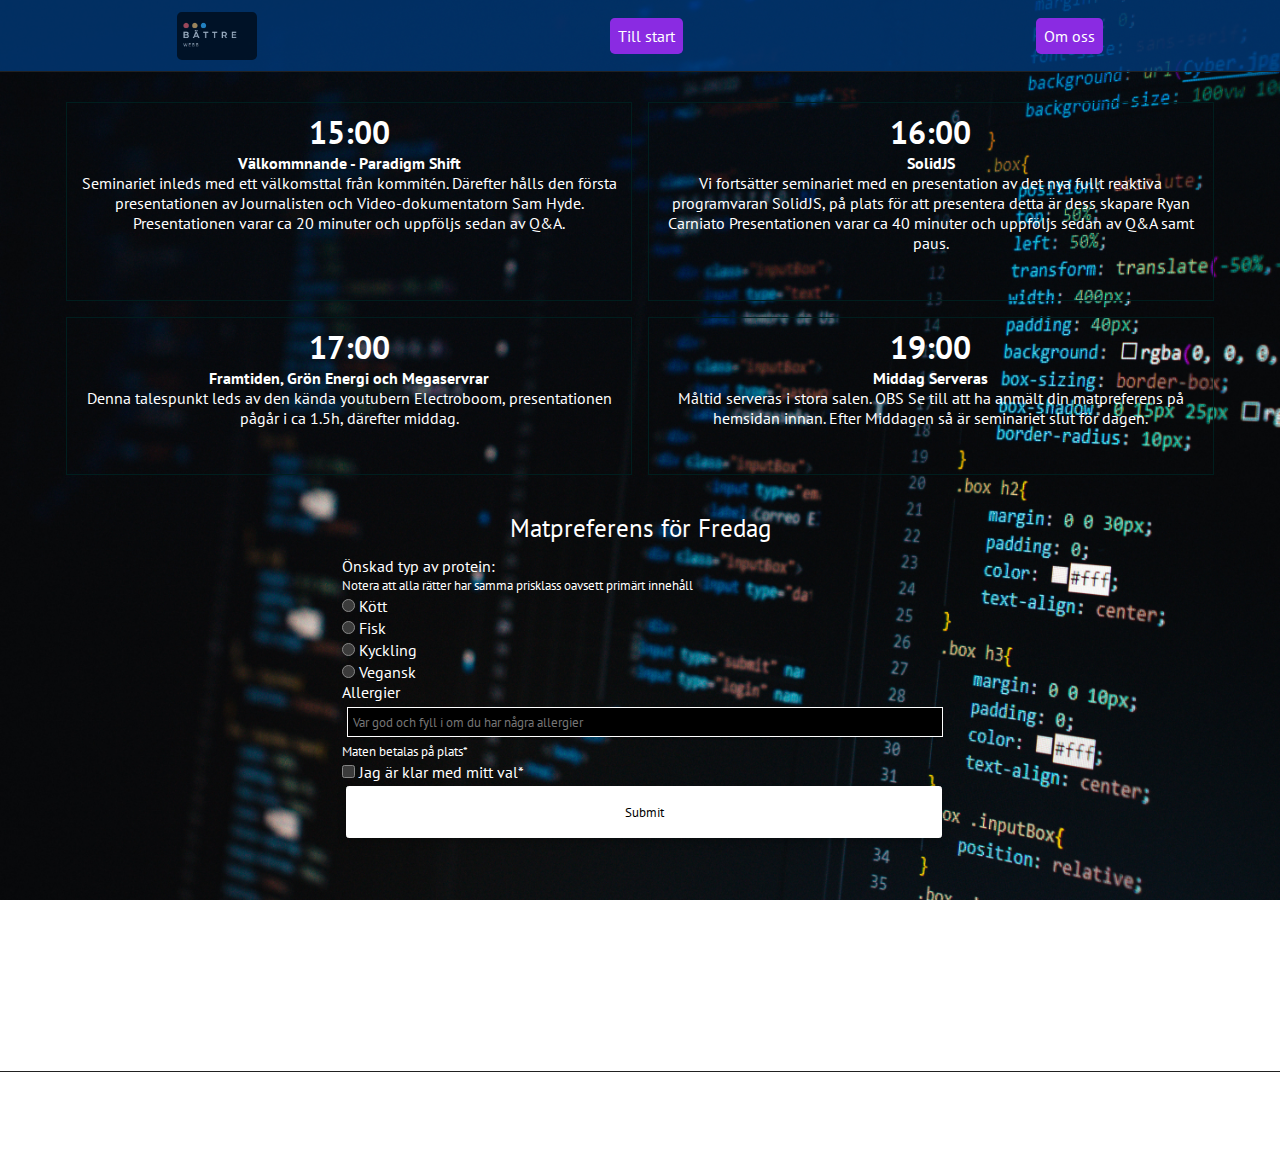
==== about/index.html @ 21e2051b "about.html moved to folder" ====
<html lang="sv">

<head>
    <meta charset="UTF-8">
    <meta http-equiv="X-UA-Compatible" content="IE=edge">
    <meta name="viewport" content="width=device-width, initial-scale=1.0">
    <title>Document</title>
    <link rel="stylesheet" href="../static/stylesheet.css">
    <link rel="preconnect" href="https://fonts.googleapis.com">
    <link rel="preconnect" href="https://fonts.gstatic.com" crossorigin>
    <link href="https://fonts.googleapis.com/css2?family=Nunito+Sans&family=PT+Sans&display=swap" rel="stylesheet">
    <link href="https://fonts.googleapis.com/css2?family=Roboto&display=swap" rel="stylesheet">
    <link rel="icon" type="iamge/x-icon" href="../static/images/favicon-16x16.png">
</head>

<body>

    <header>
        <img class="logotyp" src="../static/images/Better web black.png" alt="logotyp">

            <div><a class="link-landing" href="http://127.0.0.1:5500/landing.html">Till start</a></div>
            <div><a class="link-landing" href="">Om oss</a></div>

    </header>

    <main>

        <div class="block">
            <h1>15:00</h1>
            <div class="block-event">
                <p><strong>Välkommnande - Paradigm Shift</strong></p>
                <p>Seminariet inleds med ett välkomsttal från kommitén.
                    Därefter hålls den första presentationen av Journalisten och Video-dokumentatorn Sam Hyde. <br>
                    Presentationen varar ca 20 minuter och uppföljs sedan av Q&A.
                </p>
                <!-- <iframe class="responsive-iframe" width="250" height="150"
                    src="https://www.youtube.com/embed/4jRoatZizQ0" title="YouTube video player" frameborder="0"
                    allow="accelerometer; autoplay; clipboard-write; encrypted-media; gyroscope; picture-in-picture"
                    allowfullscreen></iframe> -->
            </div>
        </div>
        <div class="block">
            <h1>16:00</h1>
            <div class="block-event">
                <p> <strong>SolidJS</strong> </p>
                <p> Vi fortsätter seminariet med en presentation av det nya fullt reaktiva programvaran SolidJS, på
                    plats för att presentera detta är dess skapare Ryan Carniato
                    Presentationen varar ca 40 minuter och uppföljs sedan av Q&A samt paus.
                </p>
            </div>
        </div>
        <div class="block">
            <h1>17:00</h1>
            <div class="block-event">
                <p><strong>Framtiden, Grön Energi och Megaservrar</strong></p>
                <p>Denna talespunkt leds av den kända youtubern Electroboom, presentationen pågår i ca 1.5h, därefter middag.
                </p>
            </div>
        </div>
        <div class="block">
            <h1>19:00</h1>
            <div class="block-event">
                <p><strong>Middag Serveras</strong></p>
                <p>Måltid serveras i stora salen. OBS  Se till att ha anmält din matpreferens på hemsidan innan. Efter Middagen så är seminariet slut för dagen.
                </p>
            </div>
        </div>
        <div class="background">
            <p class="form-header">Matpreferens för Fredag</p>
            <form>
                <legend>Önskad typ av protein:</legend>
                <p><small>Notera att alla rätter har samma prisklass oavsett primärt innehåll</small></p>
                <div>
                    <input type="radio" id="#meat" name="meat" value="K">
                    <label for="Kött">Kött</label>
                </div>
                <div>
                    <input type="radio" id="#fish" name="meat" value="F">
                    <label for="Fisk">Fisk</label>
                </div>
                <div>
                    <input type="radio" id="#chick" name="meat" value="C">
                    <label for="Kyckling">Kyckling</label>
                </div>
                <div>
                    <input type="radio" id="#vegan" name="meat" value="V">
                    <label for="Vegan">Vegansk</label>
                </div>
                <div class="allergi">
                    <label for="Allergi">Allergier</label>
                    <input type="text" id="allergi" name="allergi"
                        placeholder="Var god och fyll i om du har några allergier">
                </div>
                <p><small> Maten betalas på plats*</small> </p>
                <div>
                    <input type="checkbox" name="Godkänner" id="agree" required>
                    <label for="agree">Jag är klar med mitt val*</label>
                </div>
                <div class="submit"> <input type="submit" value="Submit" onfocus="this.placeholder"></div>
        </div>
        </form>
    </main>

    <footer>
        <div></div>
    </footer>

</body>

</html>
---- static/stylesheet.css ----
* {
    margin: 0;
    padding: 0;
    font-family: 'Nonito Sans', sans-serif;
    font-family: 'PT Sans', sans-serif;
    box-sizing: border-box;
}

* p,
a,
h3 {
    color: white;
}

body {
    display: flex;
    flex-direction: column;
    align-items: center;
    background-image: url(../static/images/pexels-neo-2653362.jpg);
    background-repeat: no-repeat;
    background-attachment: fixed;
    background-size: 100% 100%;
}

/* End of BODY start of HEADER  */

header {
    display: flex;
    justify-content: space-around;
    align-items: center;
    height: 8vh;
    width: 100%;
    border-bottom: 1px solid rgb(33, 33, 33);
    background-color: rgba(0.3, 30, 30, 30, 0.7);
    background-repeat: no-repeat;
    background-size: cover;
    background-position: center left;
    margin-bottom: 0.2em;
}

img {
    height: 3em;
    width: 5em;
    opacity: 0.6;
    border-radius: 0.3em;
}

svg{
    background-color: blueviolet;
    border-radius: 0.3em;
}

.link-landing {
    text-decoration: none;
    width: 2em;
    height: 1.2em;
    padding: 0.5em;
    background-color: blueviolet;
    border-radius: 0.3em;
}

/* End of HEADER Start of MAIN */
main {
    min-height: 100%;
    display: flex;
    justify-content: center;
    flex-wrap: wrap;
    margin: 0.5em;
    padding: 0.7em;
    width: 80%;
    border-radius: 0.3em;
}

.block {
    background-color: rgba(184, 166, 166, 0.);
    width: 70%;
    text-align: center;
    margin: 0.5em;
    padding: 0.5em;
    border:solid 1px rgba(0.3 ,30 ,30 ,30);
}

.block-event {
    margin: auto;
}

.block>h1,
.block-event>h3 {
    color: white;
    width: auto;
}

.background {
    background-color: rgba(0.3, 30, 30, 30, 0.7);
    width: 70%;
    height: 450px;
    font-family: sans-serif;
    padding: 1em;
    color: white;
}

.form-header {
    color: white;
    text-align: center;
    font-size: 25px;
    padding: 0.5em;
}

* input,
.background input[type="submit"] {
    color: white;
    background-color: white;
    padding: 1.2em;
}

.background input {
    border: 1px solid white;
    width: 100%;
    padding: 5px;
    background: transparent;
    color-scheme: dark;
}

.background input[type="submit"] {
    color: black;
    padding: 1.2em;
    cursor: pointer;
    margin: 0.3em;
    box-shadow: rgba(0, 0, 0, 0.24) 0px 3px 8px;
    border-radius: 0.2em;
}
.background input[type="submit"]:focus {
    color: black;
    padding: 1.2em;
    cursor: pointer;
    margin: 0.3em;
    background-color: green;
}

input[type="radio"],
input[type="checkbox"] {
    width: auto;
    margin-top: 5px;
    padding: 0.5em;
}

.allergi>input {
    border: 1px solid white;
    padding: 5px;
    margin: 5px;
    background-color: black;
    color: white;
    text-align: start;
}

fieldset {
    border: none;
    margin: 1em;
}



/* End of MAIN start of FOOTER */


/* FIX FOOTER WHEN QUERY OVERLAP */
footer {
    margin-top: 5em;
    bottom: 0;
    background-color: rgba(0.3, 30, 30, 30, 0.7);
    height: 10vh;
    width: 100%;
    border-top: 1px solid rgb(33, 33, 33);
}

/* End of FOOTER start of querys */
@media screen (min-width: 1500px) {
    .background {
        background-color: rgba(0.3, 30, 30, 30, 0.7);
        width: 15%;
        height: 450px;
        font-family: sans-serif;
        padding: 1em;
        color: white;
    }

    img:hover {
        opacity: 1;
    }

    input {
        cursor: pointer;
        width: 40%;
        color-scheme: dark;
    }


}

@media (min-width: 800px) {
    main {
        display: flex;
        justify-content: center;
        width: 100%
    }

    .block:hover,
    .block-day:hover {
        background-color: rgba(0, 60, 128, 0.75);
        transition: 230ms ease-in;
    }

    .background,
    .block,
    .block-day {
        width: 45%;
    }

    .background:hover {
        background-color: rgba(0, 60, 128, 0.75);
        transition: 230ms ease-in;
    }

    input {
        cursor: pointer;
        width: 40%;
        color-scheme: dark;
    }

    header:hover {
        background-color: rgba(0, 60, 128, 0.75);
        transition: 230ms ease-in;
    }

    footer:hover {
        background-color: rgba(0, 60, 128, 0.75);
        transition: 230ms ease-in;
    }

    img:hover {
        opacity: 1;
    }
}

@media (min-width: 700px) {

    .background {
        width: 50%;
    }

    input {
        cursor: pointer;
        width: 40%;
        color-scheme: dark;
    }

}

@media (min-width: 500px) {

    .background {
        width: 50%;
    }
}
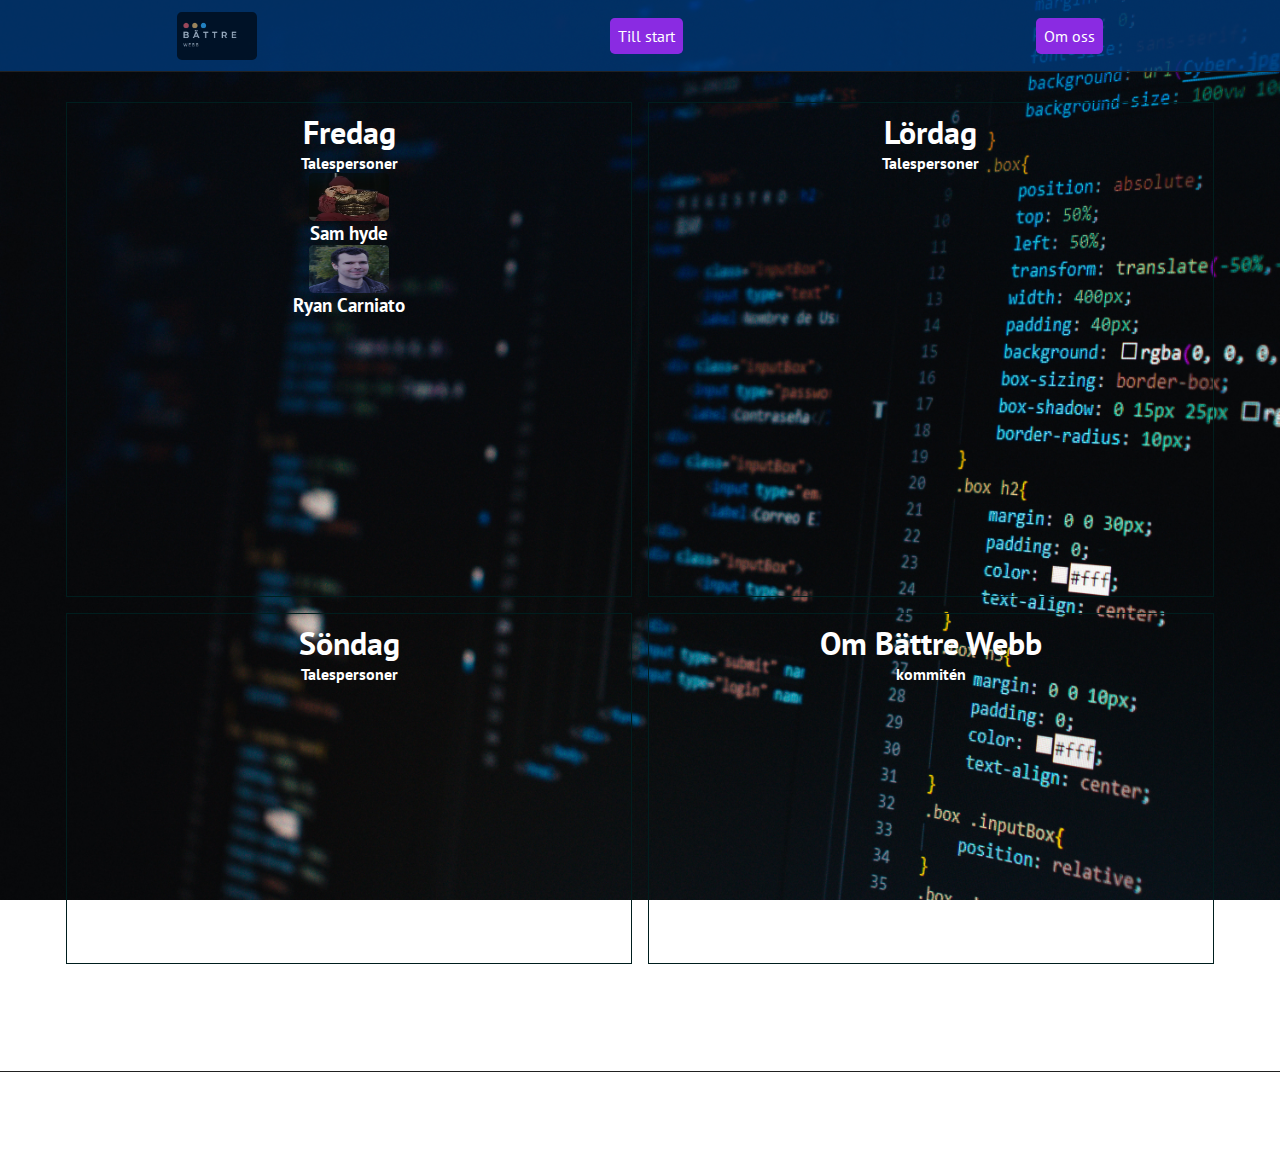
==== commit 2ddfa28f: "imgs added" ====
--- a/about/index.html
+++ b/about/index.html
@@ -26,79 +26,39 @@
     <main>
 
         <div class="block">
-            <h1>15:00</h1>
-            <div class="block-event">
-                <p><strong>Välkommnande - Paradigm Shift</strong></p>
-                <p>Seminariet inleds med ett välkomsttal från kommitén.
-                    Därefter hålls den första presentationen av Journalisten och Video-dokumentatorn Sam Hyde. <br>
-                    Presentationen varar ca 20 minuter och uppföljs sedan av Q&A.
-                </p>
-                <!-- <iframe class="responsive-iframe" width="250" height="150"
-                    src="https://www.youtube.com/embed/4jRoatZizQ0" title="YouTube video player" frameborder="0"
-                    allow="accelerometer; autoplay; clipboard-write; encrypted-media; gyroscope; picture-in-picture"
-                    allowfullscreen></iframe> -->
+            <h1>Fredag</h1>
+            <div class="block-person">
+                <p><strong>Talespersoner</strong></p>
+                <img class="Persona" src="/static/images/people/hyde.png" alt="sam_hyde">
+                <h3>Sam hyde</h3>
+                <img class="Persona" src="/static/images/people/carniato.jpeg" alt="ryan_carniato">
+                <h3>Ryan Carniato</h3>
+
             </div>
         </div>
         <div class="block">
-            <h1>16:00</h1>
-            <div class="block-event">
-                <p> <strong>SolidJS</strong> </p>
-                <p> Vi fortsätter seminariet med en presentation av det nya fullt reaktiva programvaran SolidJS, på
-                    plats för att presentera detta är dess skapare Ryan Carniato
-                    Presentationen varar ca 40 minuter och uppföljs sedan av Q&A samt paus.
-                </p>
+            <h1>Lördag</h1>
+            <div class="block-person">
+                <p> <strong>Talespersoner</strong> </p>
+
             </div>
         </div>
         <div class="block">
-            <h1>17:00</h1>
-            <div class="block-event">
-                <p><strong>Framtiden, Grön Energi och Megaservrar</strong></p>
-                <p>Denna talespunkt leds av den kända youtubern Electroboom, presentationen pågår i ca 1.5h, därefter middag.
-                </p>
+            <h1>Söndag</h1>
+            <div class="block-person">
+                <p><strong>Talespersoner</strong></p>
+
             </div>
         </div>
         <div class="block">
-            <h1>19:00</h1>
-            <div class="block-event">
-                <p><strong>Middag Serveras</strong></p>
-                <p>Måltid serveras i stora salen. OBS  Se till att ha anmält din matpreferens på hemsidan innan. Efter Middagen så är seminariet slut för dagen.
-                </p>
+            <h1>Om Bättre Webb
+            </h1>
+            <div class="block-person">
+                <p><strong>kommitén</strong></p>
+
             </div>
         </div>
-        <div class="background">
-            <p class="form-header">Matpreferens för Fredag</p>
-            <form>
-                <legend>Önskad typ av protein:</legend>
-                <p><small>Notera att alla rätter har samma prisklass oavsett primärt innehåll</small></p>
-                <div>
-                    <input type="radio" id="#meat" name="meat" value="K">
-                    <label for="Kött">Kött</label>
-                </div>
-                <div>
-                    <input type="radio" id="#fish" name="meat" value="F">
-                    <label for="Fisk">Fisk</label>
-                </div>
-                <div>
-                    <input type="radio" id="#chick" name="meat" value="C">
-                    <label for="Kyckling">Kyckling</label>
-                </div>
-                <div>
-                    <input type="radio" id="#vegan" name="meat" value="V">
-                    <label for="Vegan">Vegansk</label>
-                </div>
-                <div class="allergi">
-                    <label for="Allergi">Allergier</label>
-                    <input type="text" id="allergi" name="allergi"
-                        placeholder="Var god och fyll i om du har några allergier">
-                </div>
-                <p><small> Maten betalas på plats*</small> </p>
-                <div>
-                    <input type="checkbox" name="Godkänner" id="agree" required>
-                    <label for="agree">Jag är klar med mitt val*</label>
-                </div>
-                <div class="submit"> <input type="submit" value="Submit" onfocus="this.placeholder"></div>
-        </div>
-        </form>
+
     </main>
 
     <footer>
--- a/static/stylesheet.css
+++ b/static/stylesheet.css
@@ -80,6 +80,12 @@
     border:solid 1px rgba(0.3 ,30 ,30 ,30);
 }
 
+.block-person {
+
+}
+
+.persona {
+}
 .block-event {
     margin: auto;
 }
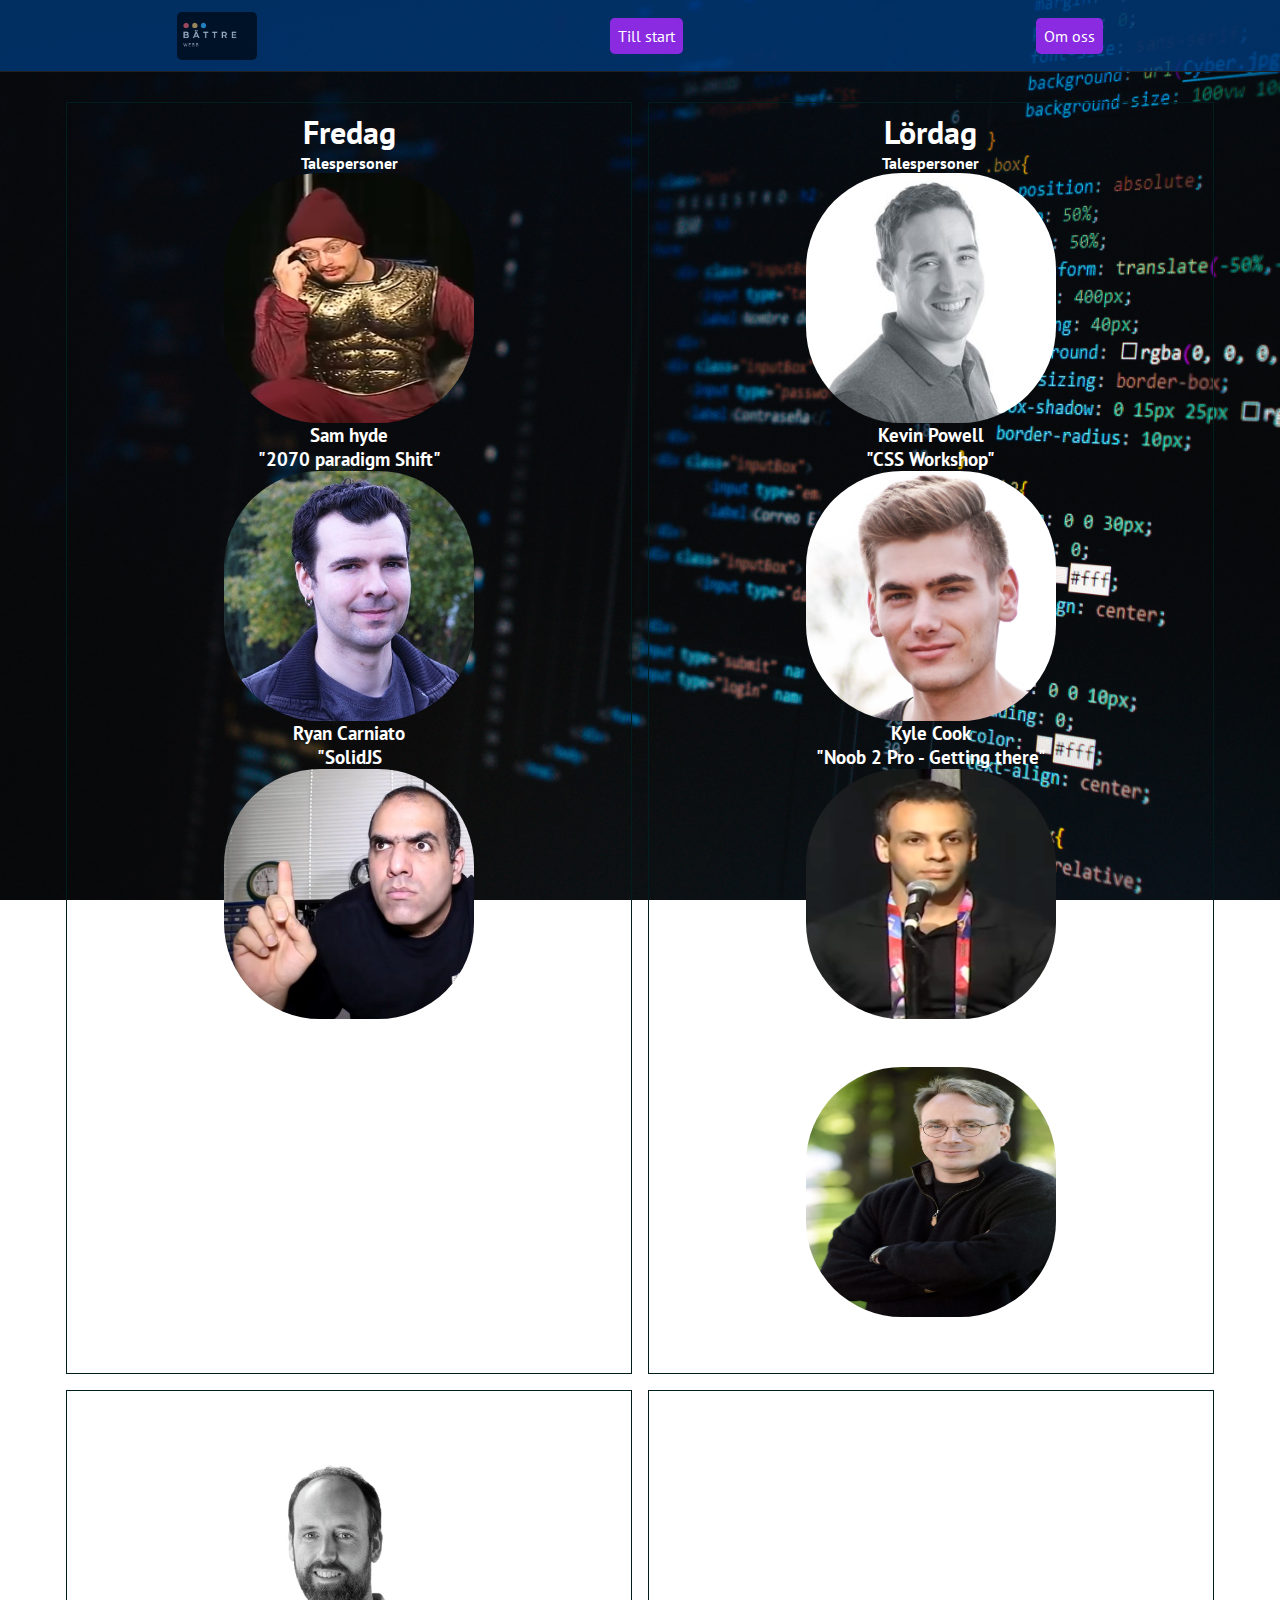
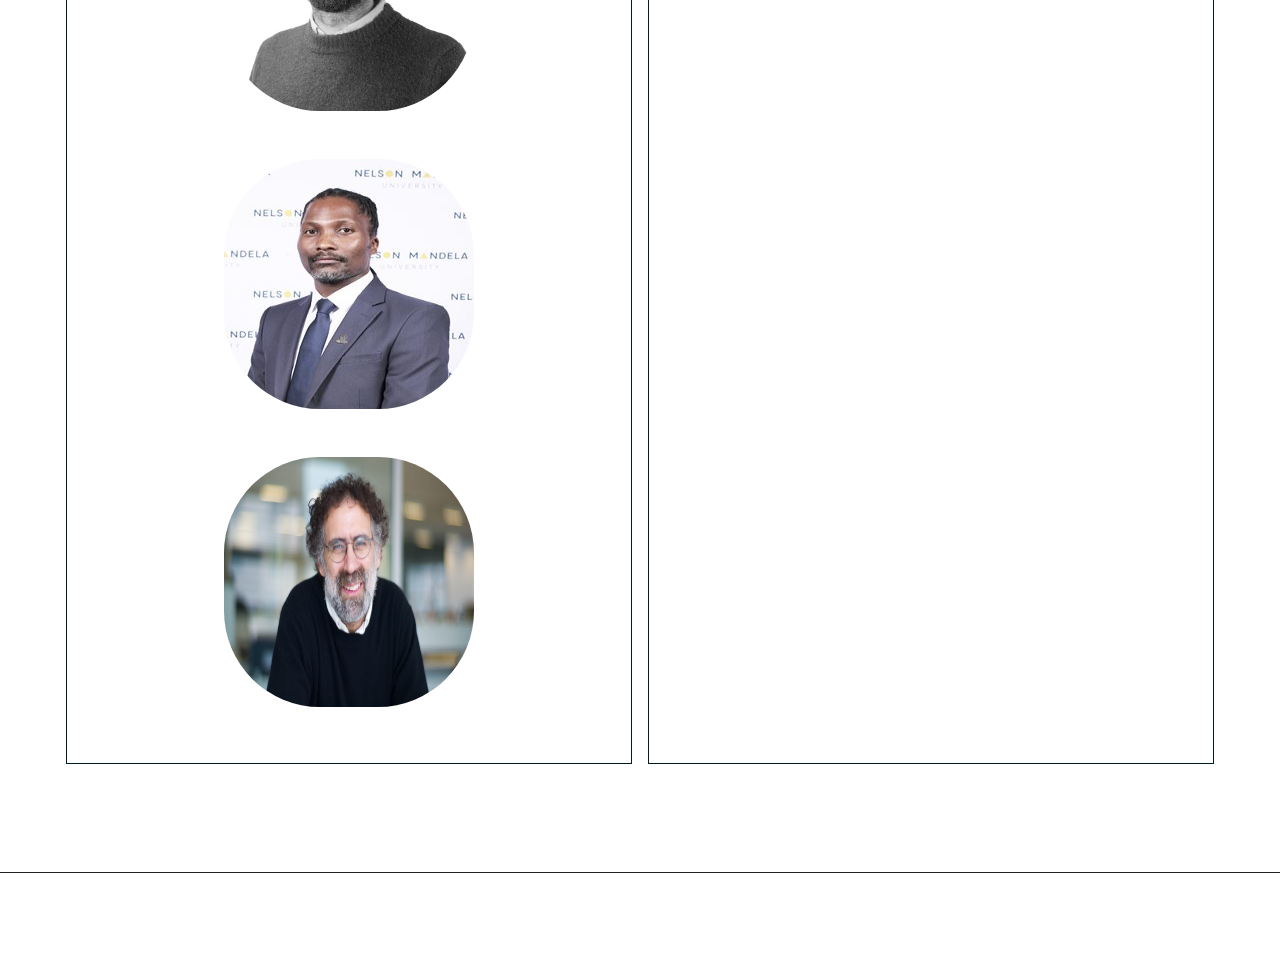
==== commit 7e6c75fb: "imgs added" ====
--- a/about/index.html
+++ b/about/index.html
@@ -18,8 +18,8 @@
     <header>
         <img class="logotyp" src="../static/images/Better web black.png" alt="logotyp">
 
-            <div><a class="link-landing" href="http://127.0.0.1:5500/landing.html">Till start</a></div>
-            <div><a class="link-landing" href="">Om oss</a></div>
+        <div><a class="link-landing" href="http://127.0.0.1:5500/landing.html">Till start</a></div>
+        <div><a class="link-landing" href="">Om oss</a></div>
 
     </header>
 
@@ -30,16 +30,25 @@
             <div class="block-person">
                 <p><strong>Talespersoner</strong></p>
                 <img class="Persona" src="/static/images/people/hyde.png" alt="sam_hyde">
-                <h3>Sam hyde</h3>
+                <h3>Sam hyde <br>  "2070 paradigm Shift"</h3>
                 <img class="Persona" src="/static/images/people/carniato.jpeg" alt="ryan_carniato">
-                <h3>Ryan Carniato</h3>
-
+                <h3>Ryan Carniato <br>  "SolidJS</h3>
+                <img class="Persona" src="/static/images/people/electroboom.jpg" alt="sam_hyde">
+                <h3>Mehdi Sadaghdar <br>  "Future of Green Energy and interactivity"</h3>
             </div>
         </div>
         <div class="block">
             <h1>Lördag</h1>
             <div class="block-person">
                 <p> <strong>Talespersoner</strong> </p>
+                <img class="Persona" src="/static/images/people/powell.jpeg" alt="sam_hyde">
+                <h3>Kevin Powell <br>  "CSS Workshop"</h3>
+                <img class="Persona" src="/static/images/people/kyle_cook.png" alt="sam_hyde">
+                <h3>Kyle Cook <br>  "Noob 2 Pro - Getting there"</h3>
+                <img class="Persona" src="/static/images/people/rossman.png" alt="sam_hyde">
+                <h3>Louis Rossmann <br>  "Right to Repair"</h3>
+                <img class="Persona" src="/static/images/people/Linus-Torvalds-2012.webp" alt="sam_hyde">
+                <h3>Linus Torvald <br> "Linux Masterrace" </h3>
 
             </div>
         </div>
@@ -47,14 +56,19 @@
             <h1>Söndag</h1>
             <div class="block-person">
                 <p><strong>Talespersoner</strong></p>
-
+                <img class="Persona" src="/static/images/people/Matthew.png" alt="sam_hyde">
+                <h3>Matthew Reynolds <br>  "Why you should learn to code"</h3>
+                <img class="Persona" src="/static/images/people/litha.jpg" alt="ryan_carniato">
+                <h3>Litha Soyizwapi <br>  "How i taught myself to code"</h3>
+                <img class="Persona" src="/static/images/people/Mitchel_Resnick.jpg" alt="sam_hyde">
+                <h3>Mitchel Resnick <br> "Teach your kids to code"</h3>
             </div>
         </div>
         <div class="block">
             <h1>Om Bättre Webb
             </h1>
             <div class="block-person">
-                <p><strong>kommitén</strong></p>
+                <p><strong>Kommitén</strong></p>
 
             </div>
         </div>
--- a/static/stylesheet.css
+++ b/static/stylesheet.css
@@ -80,12 +80,6 @@
     border:solid 1px rgba(0.3 ,30 ,30 ,30);
 }
 
-.block-person {
-
-}
-
-.persona {
-}
 .block-event {
     margin: auto;
 }
@@ -105,6 +99,14 @@
     color: white;
 }
 
+.block-person > .Persona {
+    width: 250px ;
+    height: 250px;
+    opacity: 1;
+    border-radius: 6em;
+}
+
+/* Forms Relaterade Klasser */
 .form-header {
     color: white;
     text-align: center;
@@ -163,6 +165,8 @@
     border: none;
     margin: 1em;
 }
+
+
 
 
 
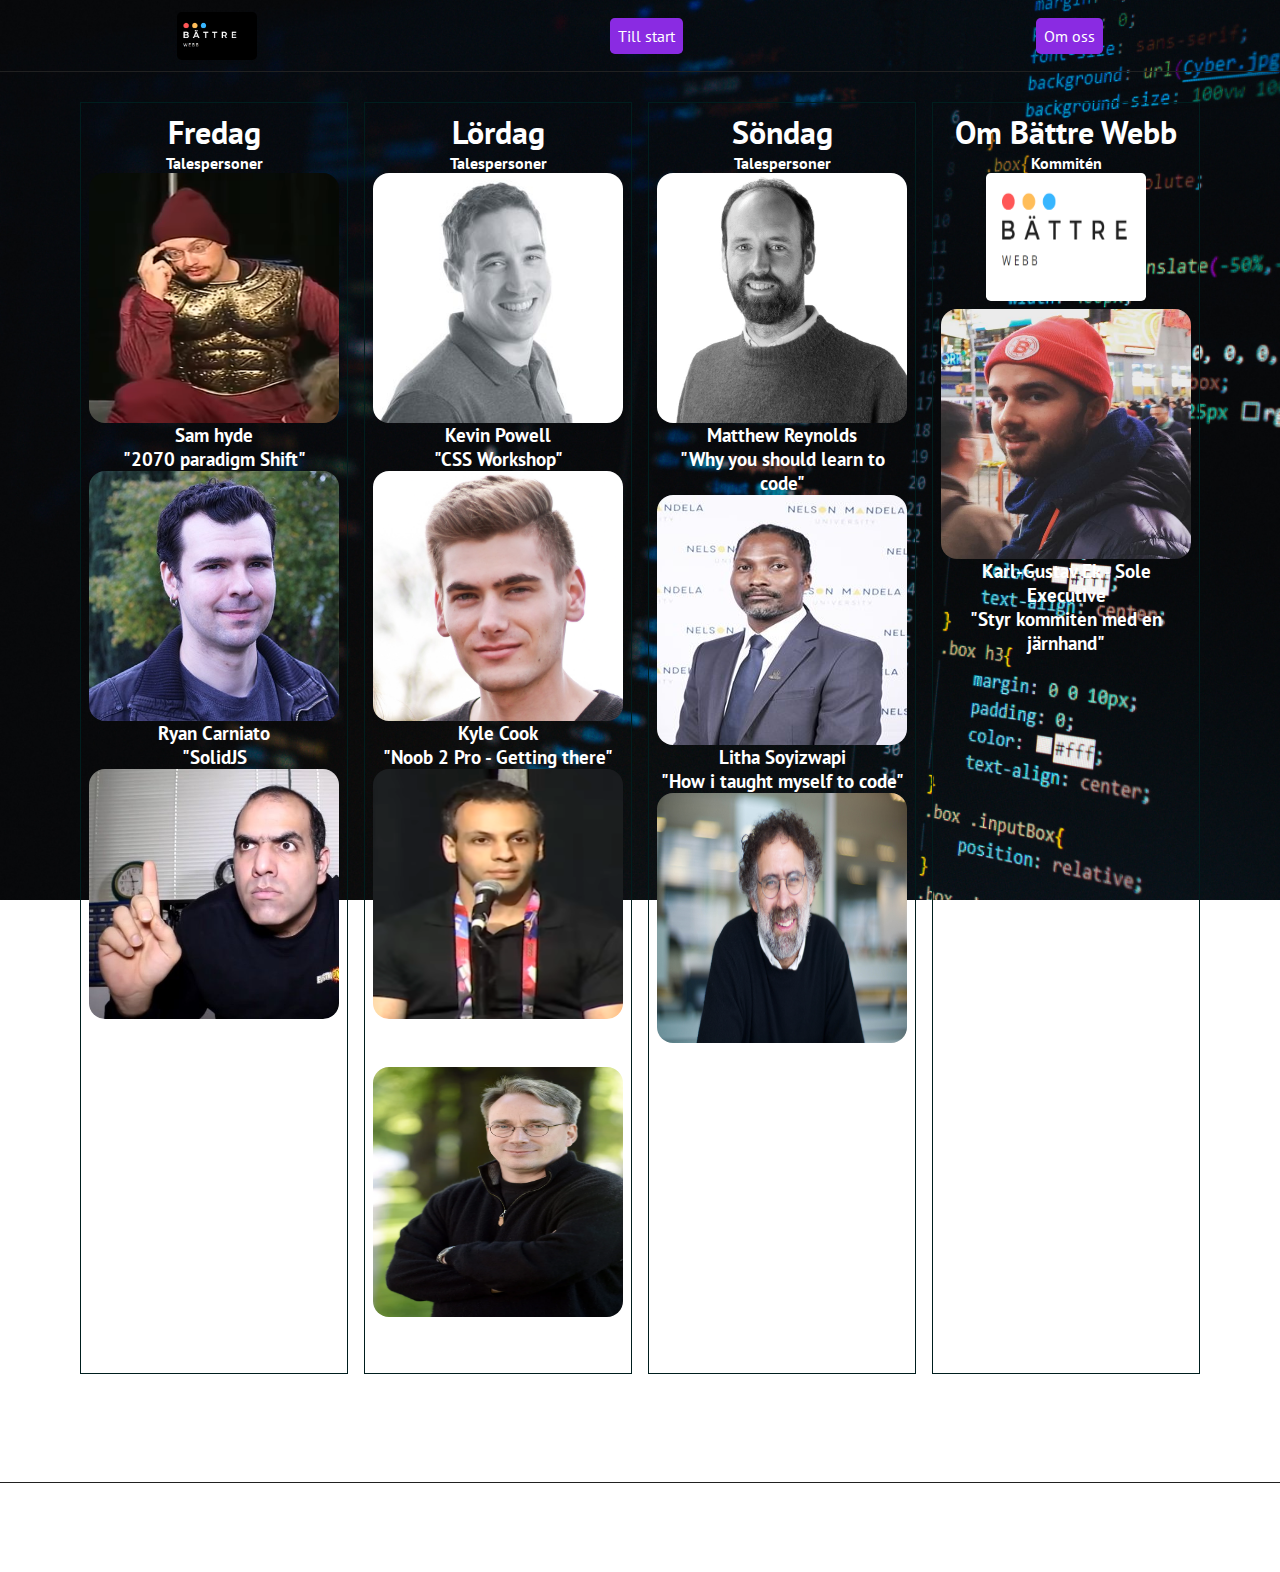
==== commit e13b381c: "refix av media query och form" ====
--- a/about/index.html
+++ b/about/index.html
@@ -5,7 +5,7 @@
     <meta http-equiv="X-UA-Compatible" content="IE=edge">
     <meta name="viewport" content="width=device-width, initial-scale=1.0">
     <title>Document</title>
-    <link rel="stylesheet" href="../static/stylesheet.css">
+    <link rel="stylesheet" href="about.css">
     <link rel="preconnect" href="https://fonts.googleapis.com">
     <link rel="preconnect" href="https://fonts.gstatic.com" crossorigin>
     <link href="https://fonts.googleapis.com/css2?family=Nunito+Sans&family=PT+Sans&display=swap" rel="stylesheet">
@@ -18,8 +18,8 @@
     <header>
         <img class="logotyp" src="../static/images/Better web black.png" alt="logotyp">
 
-        <div><a class="link-landing" href="http://127.0.0.1:5500/landing.html">Till start</a></div>
-        <div><a class="link-landing" href="">Om oss</a></div>
+        <div><a class="link-landing" href="/landing.html">Till start</a></div>
+        <div><a class="link-landing" href="/about/index.html">Om oss</a></div>
 
     </header>
 
@@ -69,6 +69,9 @@
             </h1>
             <div class="block-person">
                 <p><strong>Kommitén</strong></p>
+                <img class="logo_white" src="/images/Better web white.png" alt="logo_white">
+                <img class="Persona me" src="/static/images/people/me.png" alt="sam_hyde">
+                <h3>Karl-Gustav Ek - Sole Executive <br> "Styr kommiten med en järnhand"</h3>
 
             </div>
         </div>
--- a/about/about.css
+++ b/about/about.css
@@ -0,0 +1,144 @@
+* {
+    margin: 0;
+    padding: 0;
+    font-family: 'Nonito Sans', sans-serif;
+    font-family: 'PT Sans', sans-serif;
+    box-sizing: border-box;
+}
+
+:root{
+
+}
+
+* p,
+a,
+h1,
+h3 {
+    color: white;
+}
+
+
+main>h1 {
+    margin-left: 50%;
+    margin-right: 50%;
+    margin-top: 0.5em;
+}
+
+body {
+    display: flex;
+    flex-direction: column;
+    align-items: center;
+    background-image: url(../static/images/pexels-neo-2653362.jpg);
+    background-repeat: no-repeat;
+    background-attachment: fixed;
+    background-size: 100% 100%;
+}
+
+/* End of BODY start of HEADER  */
+
+header {
+    display: flex;
+    justify-content: space-around;
+    align-items: center;
+    height: 8vh;
+    width: 100%;
+    border-bottom: 1px solid rgb(33, 33, 33);
+    background-color: rgba(0.3, 30, 30, 30, 0.7);
+    background-repeat: no-repeat;
+    background-size: cover;
+    background-position: center left;
+    margin-bottom: 0.2em;
+}
+
+img {
+    height: 3em;
+    width: 5em;
+    border-radius: 0.3em;
+}
+
+svg {
+    background-color: blueviolet;
+    border-radius: 0.3em;
+}
+
+.link-landing {
+    text-decoration: none;
+    width: 2em;
+    height: 1.2em;
+    padding: 0.5em;
+    background-color: blueviolet;
+    border-radius: 0.3em;
+}
+
+/* End of HEADER Start of MAIN */
+main {
+    min-height: 100%;
+    min-width: 80%;
+    display: flex;
+    flex-direction: row;
+    justify-content: center;
+    flex-wrap: no;
+    margin: 0.5em;
+    padding: 0.7em;
+    width: 80%;
+    border-radius: 0.3em;
+}
+
+.background {
+    background-color: rgba(0.3, 30, 30, 30, 0.7);
+    width: 70%;
+    height: 450px;
+    font-family: sans-serif;
+    padding: 1em;
+    color: white;
+}
+
+.block {
+    display: flex;
+    flex-direction: column;
+    align-content: flex-start;
+    background-color: rgba(184, 166, 166, 0.);
+    width: 70%;
+    text-align: center;
+    margin: 0.5em;
+    padding: 0.5em;
+    border: solid 1px rgba(0.3, 30, 30, 30);
+}
+
+.block-person>.Persona {
+    width: 250px;
+    height: 250px;
+    opacity: 1;
+    border-radius: 1em;
+}
+
+.block-event {
+    margin: auto;
+}
+
+.block>h1,
+.block-event>h3 {
+    color: white;
+    width: auto;
+}
+
+.me {
+    margin-top: 0.5em;
+}
+
+.logo_white {
+    height: 8em;
+    width: 10em;
+}
+
+/* End of MAIN start of FOOTER */
+
+/* FIX FOOTER WHEN QUERY OVERLAP */
+footer {
+    margin-top: 5em;
+    bottom: 0;
+    background-color: rgba(0.3, 30, 30, 30, 0.7);
+    height: 10vh;
+    width: 100%;
+    border-top: 1px solid rgb(33, 33, 33);
+}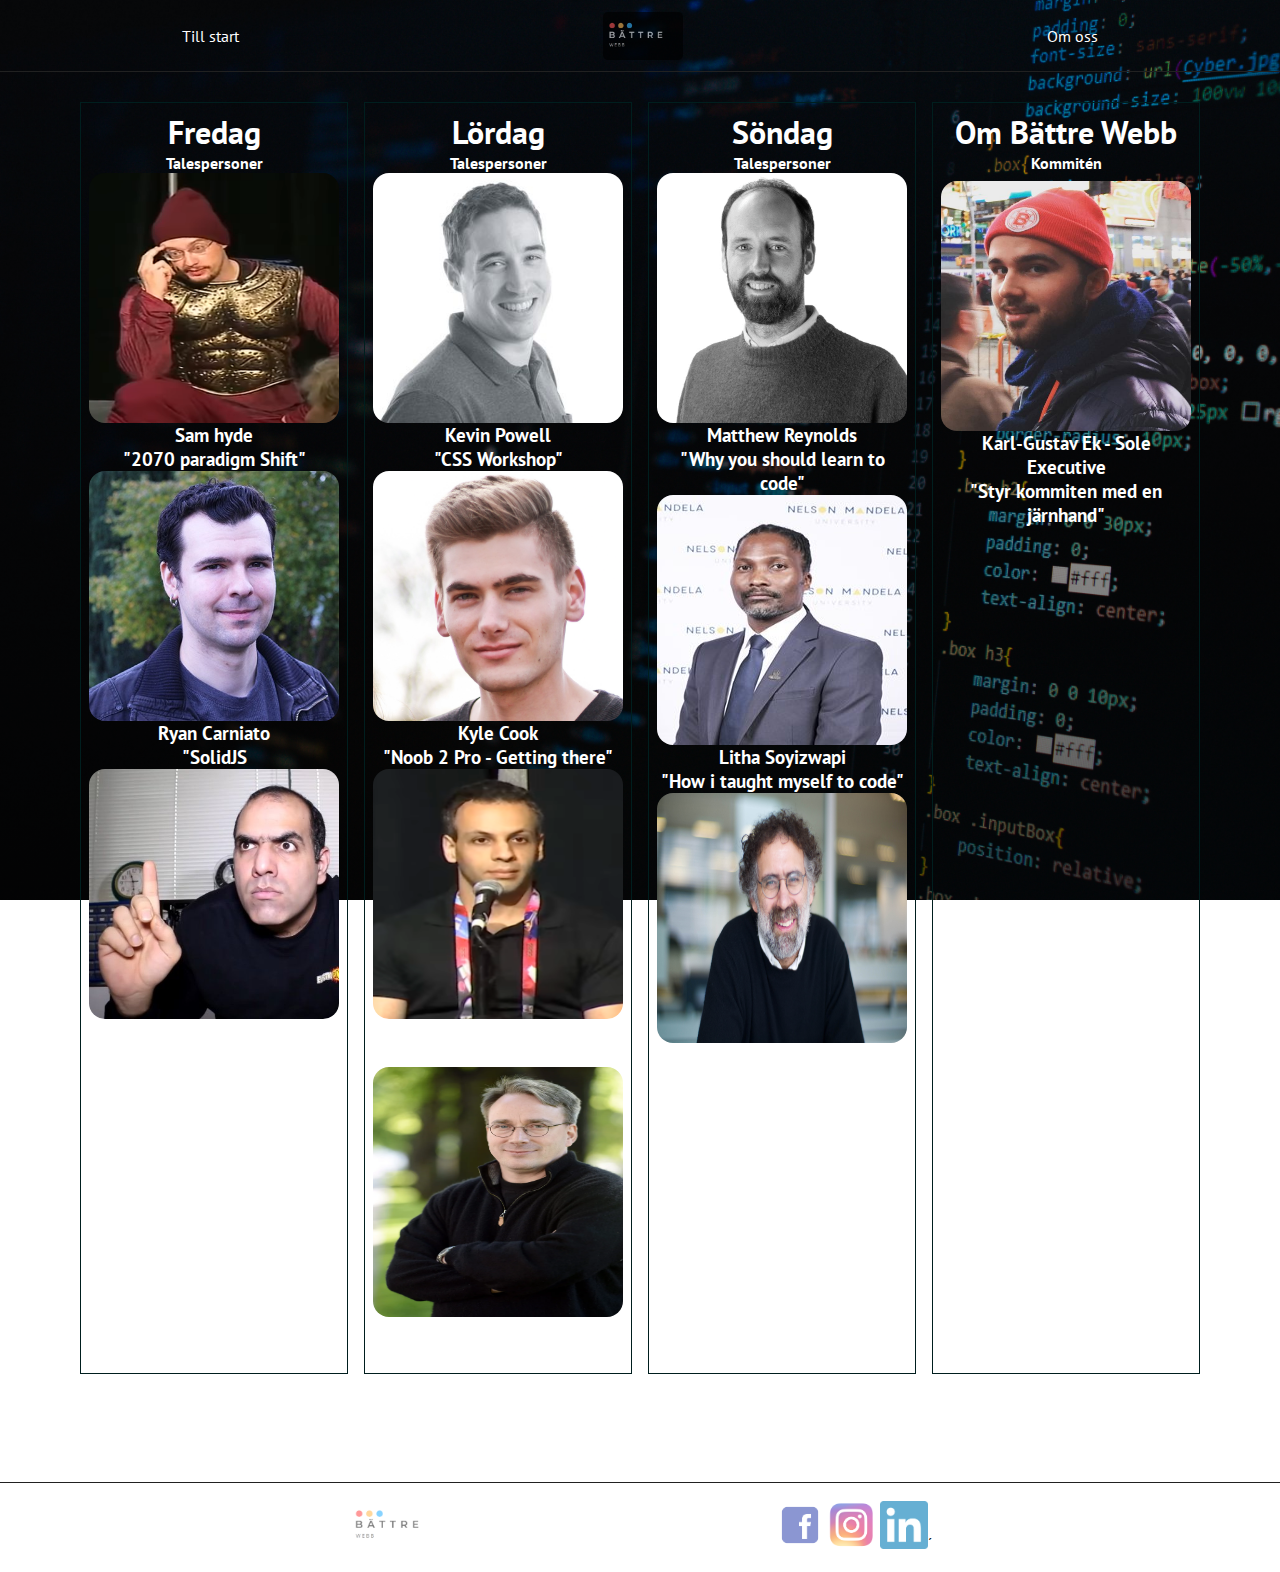
==== commit c04383d0: "small fixes, unused code removed, making pages act similar + media done" ====
--- a/about/index.html
+++ b/about/index.html
@@ -4,7 +4,7 @@
     <meta charset="UTF-8">
     <meta http-equiv="X-UA-Compatible" content="IE=edge">
     <meta name="viewport" content="width=device-width, initial-scale=1.0">
-    <title>Document</title>
+    <title>BwSeimnar</title>
     <link rel="stylesheet" href="about.css">
     <link rel="preconnect" href="https://fonts.googleapis.com">
     <link rel="preconnect" href="https://fonts.gstatic.com" crossorigin>
@@ -16,10 +16,9 @@
 <body>
 
     <header>
-        <img class="logotyp" src="../static/images/Better web black.png" alt="logotyp">
-
-        <div><a class="link-landing" href="/landing.html">Till start</a></div>
-        <div><a class="link-landing" href="/about/index.html">Om oss</a></div>
+        <div><a class="link" href="/landing.html">Till start</a></div>
+        <a href="/landing.html"><img class="logo_black" src="/images/Better_web_black.png" alt="logotyp"></a>
+        <div><a class="link" href="/about/index.html">Om oss</a></div>
 
     </header>
 
@@ -30,11 +29,11 @@
             <div class="block-person">
                 <p><strong>Talespersoner</strong></p>
                 <img class="Persona" src="/static/images/people/hyde.png" alt="sam_hyde">
-                <h3>Sam hyde <br>  "2070 paradigm Shift"</h3>
+                <h3>Sam hyde <br> "2070 paradigm Shift"</h3>
                 <img class="Persona" src="/static/images/people/carniato.jpeg" alt="ryan_carniato">
-                <h3>Ryan Carniato <br>  "SolidJS</h3>
+                <h3>Ryan Carniato <br> "SolidJS</h3>
                 <img class="Persona" src="/static/images/people/electroboom.jpg" alt="sam_hyde">
-                <h3>Mehdi Sadaghdar <br>  "Future of Green Energy and interactivity"</h3>
+                <h3>Mehdi Sadaghdar <br> "Future of Green Energy and interactivity"</h3>
             </div>
         </div>
         <div class="block">
@@ -42,11 +41,11 @@
             <div class="block-person">
                 <p> <strong>Talespersoner</strong> </p>
                 <img class="Persona" src="/static/images/people/powell.jpeg" alt="sam_hyde">
-                <h3>Kevin Powell <br>  "CSS Workshop"</h3>
+                <h3>Kevin Powell <br> "CSS Workshop"</h3>
                 <img class="Persona" src="/static/images/people/kyle_cook.png" alt="sam_hyde">
-                <h3>Kyle Cook <br>  "Noob 2 Pro - Getting there"</h3>
+                <h3>Kyle Cook <br> "Noob 2 Pro - Getting there"</h3>
                 <img class="Persona" src="/static/images/people/rossman.png" alt="sam_hyde">
-                <h3>Louis Rossmann <br>  "Right to Repair"</h3>
+                <h3>Louis Rossmann <br> "Right to Repair"</h3>
                 <img class="Persona" src="/static/images/people/Linus-Torvalds-2012.webp" alt="sam_hyde">
                 <h3>Linus Torvald <br> "Linux Masterrace" </h3>
 
@@ -57,9 +56,9 @@
             <div class="block-person">
                 <p><strong>Talespersoner</strong></p>
                 <img class="Persona" src="/static/images/people/Matthew.png" alt="sam_hyde">
-                <h3>Matthew Reynolds <br>  "Why you should learn to code"</h3>
+                <h3>Matthew Reynolds <br> "Why you should learn to code"</h3>
                 <img class="Persona" src="/static/images/people/litha.jpg" alt="ryan_carniato">
-                <h3>Litha Soyizwapi <br>  "How i taught myself to code"</h3>
+                <h3>Litha Soyizwapi <br> "How i taught myself to code"</h3>
                 <img class="Persona" src="/static/images/people/Mitchel_Resnick.jpg" alt="sam_hyde">
                 <h3>Mitchel Resnick <br> "Teach your kids to code"</h3>
             </div>
@@ -69,17 +68,20 @@
             </h1>
             <div class="block-person">
                 <p><strong>Kommitén</strong></p>
-                <img class="logo_white" src="/images/Better web white.png" alt="logo_white">
                 <img class="Persona me" src="/static/images/people/me.png" alt="sam_hyde">
                 <h3>Karl-Gustav Ek - Sole Executive <br> "Styr kommiten med en järnhand"</h3>
-
             </div>
         </div>
 
     </main>
 
     <footer>
-        <div></div>
+        <img class="logo_white" src="/static/images/Better web white.png" alt="logotyp">
+        <div class="icons">
+            <a href="https://www.facebook.com/"><img class="icon" src="/static/images/facebook.png" alt=""></a>
+            <a href="https://www.instagram.com/"><img class="icon" src="/static/images/instagram (1).png" alt=""></a>
+            <a href="https://se.linkedin.com/"><img class="icon" src="/static/images/linkedin.png" alt=""></a>´
+        </div>
     </footer>
 
 </body>
--- a/about/about.css
+++ b/about/about.css
@@ -1,13 +1,16 @@
 * {
     margin: 0;
     padding: 0;
-    font-family: 'Nonito Sans', sans-serif;
     font-family: 'PT Sans', sans-serif;
     box-sizing: border-box;
 }
 
-:root{
-
+:root {
+    --blue_hover: rgba(0, 60, 128, 0.75);
+    --black_hover: rgba(0.3, 30, 30, 30, 0.7);
+    --white: rgb(255, 250, 250);
+    --dark_border: 1px solid rgb(33, 33, 33);
+    --blur: linear-gradient(rgba(0, 0, 0, 0.15), rgba(0, 0, 0, 0.65))
 }
 
 * p,
@@ -28,7 +31,7 @@
     display: flex;
     flex-direction: column;
     align-items: center;
-    background-image: url(../static/images/pexels-neo-2653362.jpg);
+    background-image: linear-gradient(rgba(0, 0, 0, 0.15), rgba(0, 0, 0, 0.65)), url(/images/pexels-neo-2653362.jpg);
     background-repeat: no-repeat;
     background-attachment: fixed;
     background-size: 100% 100%;
@@ -50,30 +53,22 @@
     margin-bottom: 0.2em;
 }
 
-img {
+.logo_black{
     height: 3em;
     width: 5em;
     border-radius: 0.3em;
-}
-
-svg {
-    background-color: blueviolet;
-    border-radius: 0.3em;
-}
-
-.link-landing {
+    opacity: 0.6;
+}
+
+.link {
     text-decoration: none;
-    width: 2em;
-    height: 1.2em;
-    padding: 0.5em;
-    background-color: blueviolet;
-    border-radius: 0.3em;
-}
-
+    background-color:var(--blur);
+    position: relative;
+}
 /* End of HEADER Start of MAIN */
 main {
     min-height: 100%;
-    min-width: 80%;
+    max-width: 80%;
     display: flex;
     flex-direction: row;
     justify-content: center;
@@ -84,21 +79,21 @@
     border-radius: 0.3em;
 }
 
-.background {
+/* gör inget? */
+/* .background {
     background-color: rgba(0.3, 30, 30, 30, 0.7);
     width: 70%;
     height: 450px;
     font-family: sans-serif;
     padding: 1em;
     color: white;
-}
+} */
 
 .block {
     display: flex;
     flex-direction: column;
     align-content: flex-start;
     background-color: rgba(184, 166, 166, 0.);
-    width: 70%;
     text-align: center;
     margin: 0.5em;
     padding: 0.5em;
@@ -127,18 +122,105 @@
 }
 
 .logo_white {
-    height: 8em;
-    width: 10em;
-}
+    height: 6em;
+    width: 8em;
+    border-radius: 0.3em;
+}
+
+.Persona {
+    width: 1em;
+    height: 1em;
+}
+
 
 /* End of MAIN start of FOOTER */
 
-/* FIX FOOTER WHEN QUERY OVERLAP */
 footer {
+    display: flex;
+    justify-content: space-evenly;
+    align-items: center;
     margin-top: 5em;
     bottom: 0;
     background-color: rgba(0.3, 30, 30, 30, 0.7);
     height: 10vh;
     width: 100%;
     border-top: 1px solid rgb(33, 33, 33);
-}+}
+.logo_white {
+    height: 3em;
+    width: 5em;
+    opacity: 0.6;
+    border-radius: 0.3em;
+}
+.icon {
+    height: 3em;
+    width: 3em;
+    opacity: 0.6;
+}
+
+/* End of FOOTER start of querys */
+@media (min-width:1201px) {
+    .link {
+        text-decoration: none;
+        background-color:var(--blur);
+        position: relative;
+    }
+    
+    .link::after {
+        content:'';
+        position: absolute;
+        left: 0;
+        bottom: 0;
+        width: 100%;
+        height: 2px;
+        background-color: currentColor;
+        
+        transform: scaleX(0);
+        transform-origin: left;
+        transition: transform 200ms ease-in;
+    }
+    .link:hover::after {
+        transform: scaleX(1);
+        transform-origin: right;
+    }
+    img:hover {
+        opacity: 1;
+    }
+
+}
+
+@media (max-width: 1200px) and (min-width:581px) {
+    main {
+        display: grid;
+        grid-template-columns: repeat(2, 1fr);
+        gap: 10px;
+    }
+    .block-person>.Persona {
+        width: 260px;
+        height: 260px;
+        opacity: 1;
+        border-radius: 1em;
+    }
+
+}
+
+@media (max-width: 580px) {
+    main {
+        display: flex;
+        flex-direction: column;
+        justify-content: center;
+        align-items: center;
+        width: 100%
+    }
+    .block {
+        display: flex;
+        justify-content: center;
+
+    }
+    .block-person>.Persona {
+        width: 250px;
+        height: 250px;
+        opacity: 1;
+        border-radius: 1em;
+    }
+}
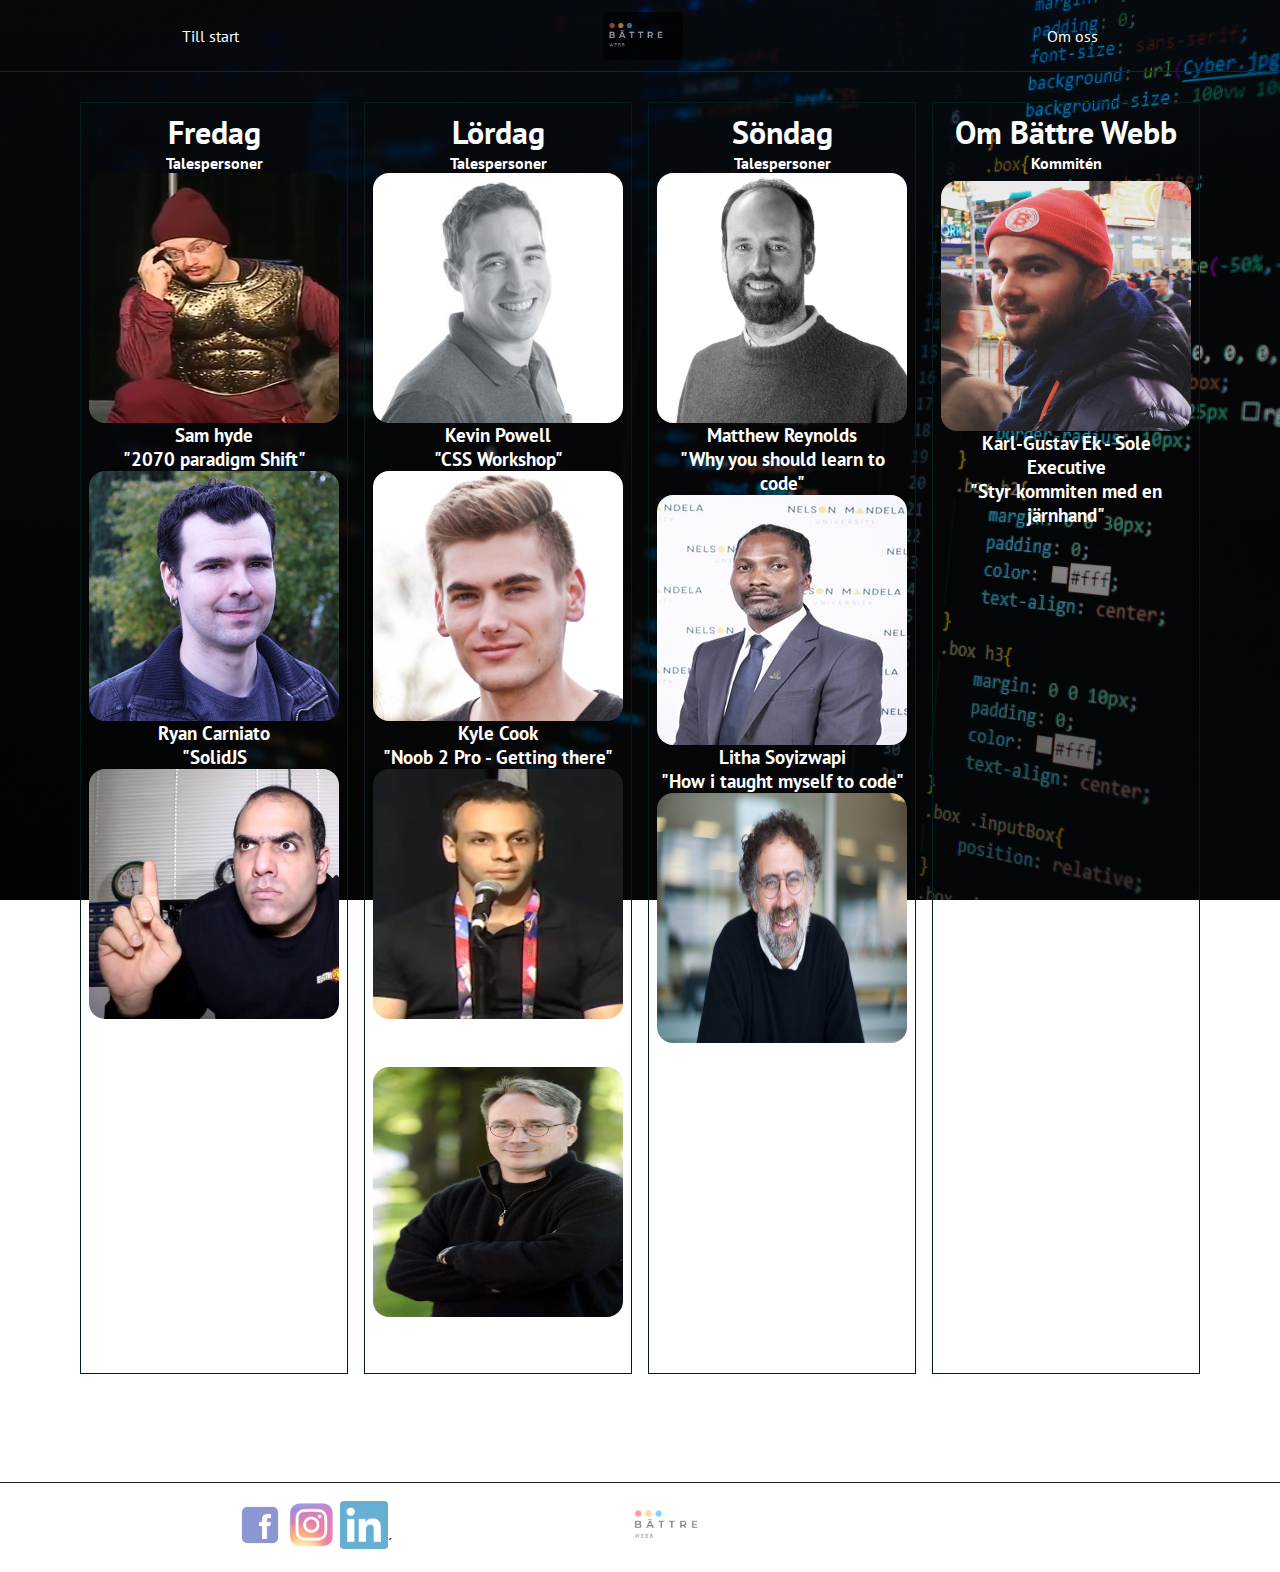
==== commit 7a39be00: "link fix" ====
--- a/about/index.html
+++ b/about/index.html
@@ -76,12 +76,18 @@
     </main>
 
     <footer>
-        <img class="logo_white" src="/static/images/Better web white.png" alt="logotyp">
         <div class="icons">
             <a href="https://www.facebook.com/"><img class="icon" src="/static/images/facebook.png" alt=""></a>
             <a href="https://www.instagram.com/"><img class="icon" src="/static/images/instagram (1).png" alt=""></a>
             <a href="https://se.linkedin.com/"><img class="icon" src="/static/images/linkedin.png" alt=""></a>´
         </div>
+        <a href="/landing.html"><img class="logo_white" src="/images/Better web white.png" alt="logotyp"></a>
+        <section>
+            <p>Rudsvägen 10</p>
+            <p>65633 Karlstad </p>
+            <p>054-18 24 00</p>
+            <p>Kontakt@Bw.nu</p>
+        </section>
     </footer>
 
 </body>
--- a/about/about.css
+++ b/about/about.css
@@ -153,9 +153,13 @@
     border-radius: 0.3em;
 }
 .icon {
-    height: 3em;
-    width: 3em;
+    height: 1.5em;
+    width: 1.5em;
     opacity: 0.6;
+}
+
+section {
+    font-size:65%;
 }
 
 /* End of FOOTER start of querys */
@@ -186,7 +190,17 @@
     img:hover {
         opacity: 1;
     }
-
+    .icon {
+        height: 3em;
+        width: 3em;
+        opacity: 0.6;
+    }
+    
+    section {
+        font-size: 95%;
+    }
+
+    
 }
 
 @media (max-width: 1200px) and (min-width:581px) {
@@ -201,7 +215,15 @@
         opacity: 1;
         border-radius: 1em;
     }
-
+    .icon {
+        height: 3em;
+        width: 3em;
+        opacity: 0.6;
+    }
+    
+    section {
+        font-size: 90%;
+    }
 }
 
 @media (max-width: 580px) {
